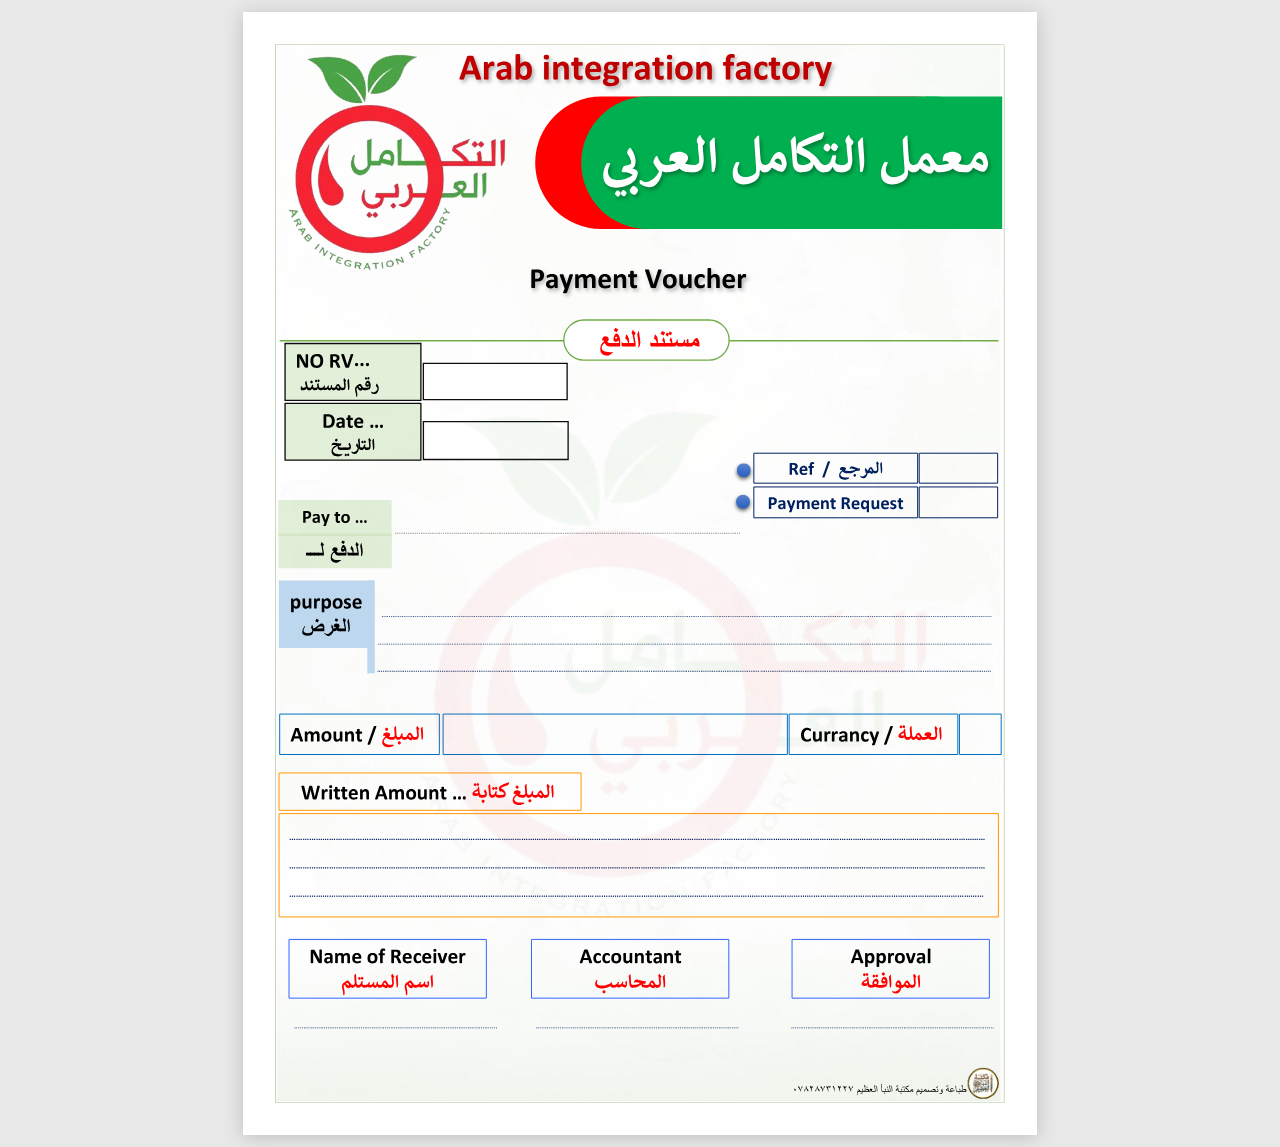
==== app/static/form-templates/payment-voucher.html @ 1312e1ad "Fix missing HTML templates v3.3.10" ====
<!doctype html>
<html lang="ar" dir="rtl">
<head>
<meta charset="utf-8">
<meta name="viewport" content="width=device-width,initial-scale=1">
<title>Payment Voucher - Exact A4</title>
<style>
  @page { size: A4 portrait; margin: 0; }
  * { box-sizing: border-box; }
  html, body { margin:0; padding:0; min-height:100%; }
  body { background:#e8e8e8; display:flex; justify-content:center; align-items:flex-start; padding:12px 0; }
  .page {
    position:relative;
    width:210mm;
    height:297mm;
    overflow:hidden;
    background:white;
    box-shadow:0 2px 18px rgba(0,0,0,.18);
    direction:ltr;
  }
  .original {
    position:absolute;
    inset:0;
    width:100%;
    height:100%;
    display:block;
    object-fit:fill;
    pointer-events:none;
    user-select:none;
  }
  .field {
    position:absolute;
    z-index:2;
    margin:0;
    border:0;
    outline:0;
    background:transparent;
    color:#111;
    font-family:Arial, Tahoma, "Segoe UI", sans-serif;
    font-weight:600;
    font-size:10.5pt;
    caret-color:#111;
    padding:0 1.2mm;
    border-radius:0;
    box-shadow:none;
  }
  .field:focus { outline:0; background:transparent; }
  input.field { line-height:normal; }
  textarea.field { resize:none; overflow:hidden; white-space:pre-wrap; }
  .box { padding:0 1.2mm; }
  .center { text-align:center; }
  .rtl { direction:rtl; unicode-bidi:plaintext; text-align:right; }
  /* Text on ruled areas sits clearly ABOVE the printed line, never through it. */
  .line {
    font-size:10pt;
    padding:0 1mm 1.2mm 1mm;
  }
  #payto {
    transform:translateY(-0.85mm);
  }
  .purpose {
    font-size:10pt;
    line-height:7.23771mm;
    padding:0 1mm;
    transform:translateY(-1.25mm);
  }
  .written {
    font-size:10pt;
    line-height:7.49166mm;
    padding:0 1mm;
    transform:translateY(-1.30mm);
  }
  .amount { font-size:11pt; }
  .currency { font-size:10pt; padding-left:.4mm; padding-right:.4mm; }
  .signature {
    font-size:10pt;
    padding:0 1mm 1mm 1mm;
    text-align:center;
    transform:translateY(-0.75mm);
  }
  @media print {
    html, body { width:210mm; height:297mm; background:white; padding:0; }
    body { display:block; }
    .page { width:210mm; height:297mm; margin:0; box-shadow:none; }
  }
</style>
</head>
<body>
  <main class="page" id="voucherPage">
    <img class="original" alt="" src="[data-uri]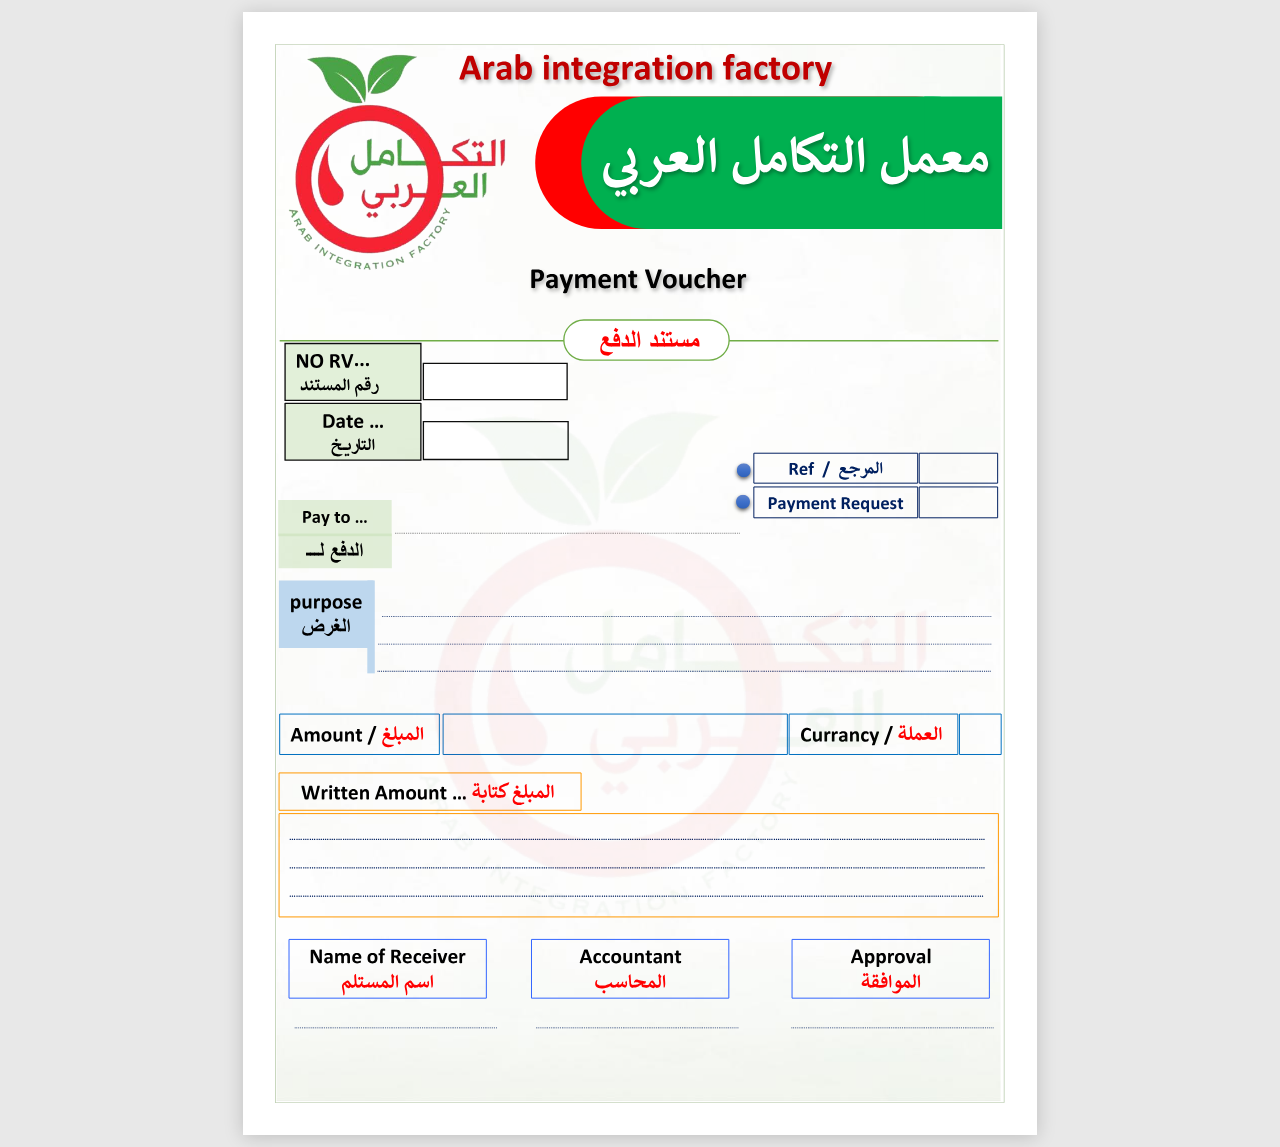
